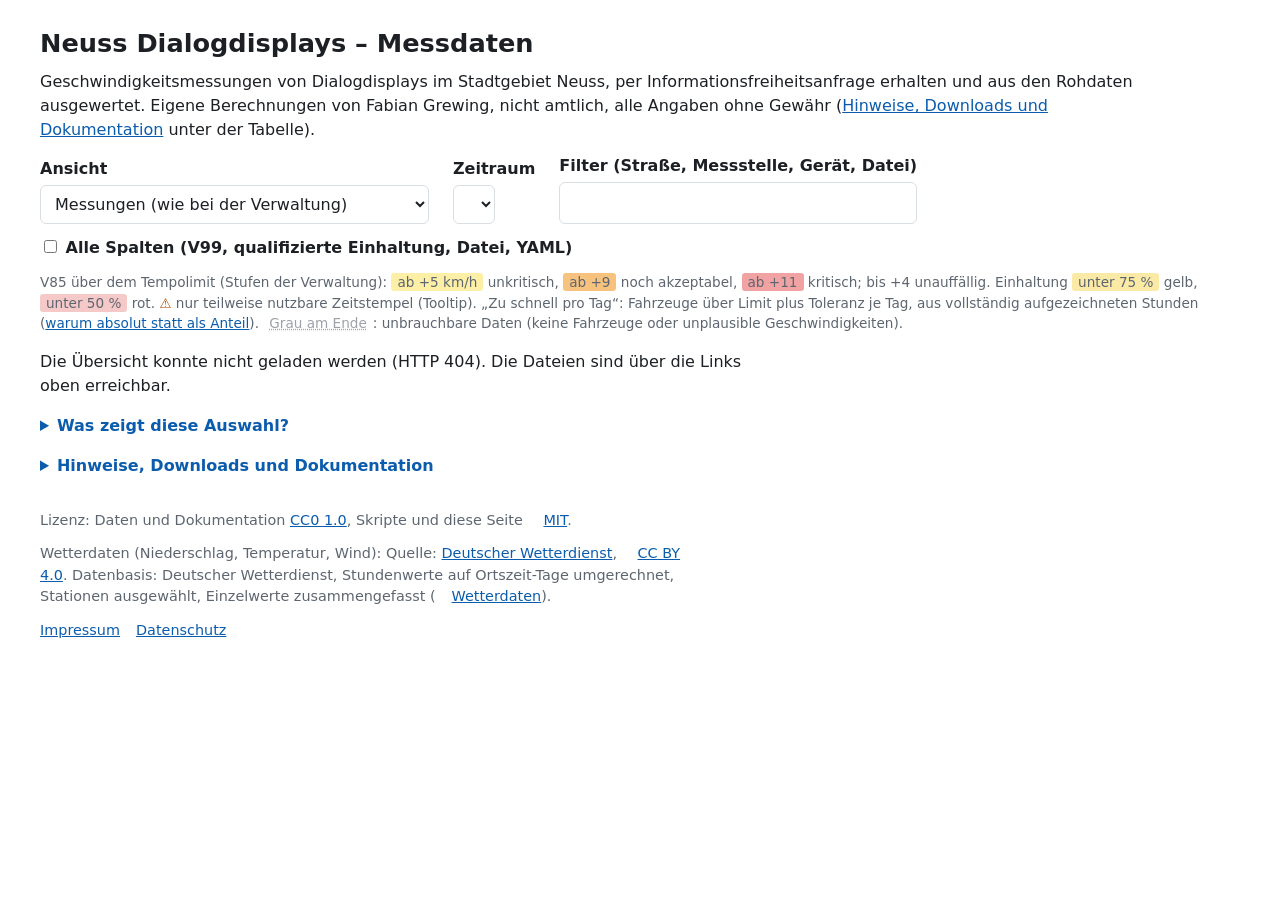
==== site/index.html @ 2514a816 "Gefaehrdung und Laerm als Raten: Zusatzrisiko, Fahrzeuge je Tag, lautere Vorbeifahrten Neuer Block r" ====
<!doctype html>
<!-- SPDX-License-Identifier: MIT -->
<html lang="de">
<head>
<meta charset="utf-8">
<meta name="viewport" content="width=device-width, initial-scale=1">
<title>Neuss Dialogdisplays – Messdaten</title>
<link rel="stylesheet" href="style.css">
<script src="labor.js"></script>
</head>
<body>
<main>
  <h1>Neuss Dialogdisplays – Messdaten</h1>
  <p class="intro">
    Geschwindigkeitsmessungen von Dialogdisplays im Stadtgebiet Neuss, per Informationsfreiheitsanfrage erhalten und aus den
    Rohdaten ausgewertet. Eigene Berechnungen von Fabian Grewing, nicht amtlich, alle Angaben ohne Gewähr
    (<a href="#hinweise">Hinweise, Downloads und Dokumentation</a> unter der Tabelle).
  </p>

  <div class="controls">
    <div>
      <label for="ansicht">Ansicht</label>
      <select id="ansicht">
        <option value="messungen">Messungen (wie bei der Verwaltung)</option>
        <option value="abschnitte">Abschnitte (Messungen an Brüchen geteilt)</option>
      </select>
    </div>
    <div>
      <label for="zeitraum">Zeitraum</label>
      <select id="zeitraum"></select>
    </div>
    <div>
      <label for="filter">Filter (Straße, Messstelle, Gerät, Datei)</label>
      <input id="filter" type="search" autocomplete="off">
    </div>
    <div class="check">
      <label><input id="alle-spalten" type="checkbox"> Alle Spalten (V99, qualifizierte Einhaltung, Datei, YAML)</label>
    </div>
  </div>

  <p class="legende muted">
    V85 über dem Tempolimit (Stufen der Verwaltung): <span class="v85-gelb">ab +5&nbsp;km/h</span> unkritisch,
    <span class="v85-orange">ab +9</span> noch akzeptabel, <span class="v85-rot">ab +11</span> kritisch; bis +4 unauffällig.
    Einhaltung <span class="mid">unter 75&nbsp;%</span> gelb, <span class="bad">unter 50&nbsp;%</span> rot.
    <span class="warn" aria-hidden="true">⚠</span> nur teilweise nutzbare Zeitstempel (Tooltip).
    „Zu schnell pro Tag“: Fahrzeuge über Limit plus Toleranz je Tag, aus vollständig aufgezeichneten Stunden (<a href="https://github.com/Khazuar/neuss-dialogdisplays/blob/main/docs/raten.md">warum absolut statt als Anteil</a>).
    <span class="grau">Grau am Ende</span>: unbrauchbare Daten (keine Fahrzeuge oder unplausible Geschwindigkeiten).
  </p>

  <p id="status" role="status">Lade Daten …</p>
  <div class="tablewrap" hidden>
    <table class="uebersicht">
      <thead><tr id="head"></tr></thead>
      <tbody id="body"></tbody>
    </table>
  </div>
  <details class="info">
    <summary>Was zeigt diese Auswahl?</summary>
    <p id="zeitraum-info" class="muted"></p>
    <p id="ansicht-info" class="muted"></p>
  </details>
  <details id="hinweise">
    <summary>Hinweise, Downloads und Dokumentation</summary>
  <ul class="links">
    <li><a href="https://github.com/Khazuar/neuss-dialogdisplays#readme">Dokumentation (README)</a></li>
    <li><a href="https://github.com/Khazuar/neuss-dialogdisplays/releases/latest">Alle Daten inkl. CSV als ZIP (Release)</a></li>
    <li><a href="https://github.com/Khazuar/neuss-dialogdisplays">Rohdaten und Skripte auf GitHub</a></li>
    <li><a href="auswertung.yaml">Alle Auswertungen als YAML</a></li>
    <li><a href="summary.csv">Übersichtstabelle als CSV</a></li>
    <li><a href="daten/stunden.csv.gz">Bereinigte Daten je Tag, Stunde und km/h (CSV, gzip, rund 12 MB)</a> – dazu
      <a href="daten/kennzahlen.csv">Kennzahlen je Messung und Abschnitt</a>, <a href="daten/tage.csv">je Tag</a> und das
      <a href="DATEN.md">Datenwörterbuch</a> (Ortszeit, Rauschboden abgezogen, nach Abschnitten)</li>
  </ul>
  <p class="muted">
    Die Auswertungen sind eigene Berechnungen von Fabian Grewing aus den Rohdaten der Stadt Neuss.
    Sie sind nicht amtlich und nicht geprüft, und Fehler in der Auswertung (Skripte, Annahmen, Zuordnung der Angaben) können nicht ausgeschlossen werden; alle Angaben ohne Gewähr. Die Geräteuhren werden nie auf Sommerzeit umgestellt und
    sind teils zurückgesetzt oder verstellt; die Auswertungen nach Tageszeit rechnen deshalb auf Ortszeit
    um und verwenden nur Fahrzeuge mit nutzbarer Zeit (kein Reset, keine Datumssprünge, kein Versatz um Stunden).
    Das ist eine formale Prüfung; ob die Uhrzeit tatsächlich stimmt, belegen nur die Detailseiten.
    Sehr langsame Messwerte, deren Rate nicht vom Verkehr abhängt (Fußgänger, Tiere, Echos, Störungen), sind aus allen
    Kennzahlen herausgerechnet, wo sich das belegen lässt; die Detailseiten nennen Anteil und Grund. Zeilen mit
    <span class="warn" aria-hidden="true">⚠</span> haben nur teilweise nutzbare Zeitstempel oder übersprungene
    Datensätze, der Tooltip nennt den Grund. Als <strong>unbrauchbar</strong> gelten Dateien ohne Fahrzeuge und Dateien, deren Geschwindigkeiten
    nicht plausibel sind (V95 mindestens 60&nbsp;km/h über dem Tempolimit; bei allen anderen Dateien höchstens 25&nbsp;km/h darüber). Sie stehen grau am Ende der Tabelle und
    sind aus den Farbstufen ausgenommen. Eine nicht nutzbare Geräteuhr allein macht die Geschwindigkeiten nicht unbrauchbar, sie betrifft nur die
    Auswertung nach Tageszeit. Das Verfahren steht im README.
  </p>

  </details>
  <section id="verhaltensgruppen" class="labor" hidden>
    <h2>Verhaltensgruppen der Stadt</h2>
    <p class="muted">
      Teile des Verkehrs mit eigenem Tempo und eigenem Verhalten (Tageszeit, Licht, Wetter, Ferien, Verkehrsmenge), über alle Standorte
      zusammengefasst. Forschungsstand: Die Gruppen fließen in keine Kennzahl ein.
    </p>
    <ul class="links" id="vg-liste"></ul>
    <p><a href="verhaltensgruppen.html">Alle Stadtgruppen mit Deutung, Belegen und Verhalten</a></p>
  </section>
  <footer class="muted">
    <p>
      Lizenz: Daten und Dokumentation <a href="https://creativecommons.org/publicdomain/zero/1.0/deed.de">CC0 1.0</a>,
      Skripte und diese Seite <a href="https://github.com/Khazuar/neuss-dialogdisplays/blob/main/LICENSE">MIT</a>.
    </p>
    <p>
      Wetterdaten (Niederschlag, Temperatur, Wind): Quelle: <a href="https://www.dwd.de/">Deutscher Wetterdienst</a>,
      <a href="https://creativecommons.org/licenses/by/4.0/deed.de">CC BY 4.0</a>. Datenbasis: Deutscher Wetterdienst, Stundenwerte auf
      Ortszeit-Tage umgerechnet, Stationen ausgewählt, Einzelwerte zusammengefasst
      (<a href="https://github.com/Khazuar/neuss-dialogdisplays/blob/main/docs/wetter.md">Wetterdaten</a>).
    </p>
    <p><a href="impressum.html">Impressum</a><a href="datenschutz.html">Datenschutz</a></p>
  </footer>
</main>

<script>
// <parseCSV>
function parseCSV(text) {
  const rows = [];
  let row = [], field = "", quoted = false;
  for (let i = 0; i < text.length; i++) {
    const c = text[i];
    if (quoted) {
      if (c === '"') {
        if (text[i + 1] === '"') { field += '"'; i++; } else { quoted = false; }
      } else { field += c; }
    } else if (c === '"') { quoted = true; }
    else if (c === ",") { row.push(field); field = ""; }
    else if (c === "\n" || c === "\r") {
      if (c === "\r" && text[i + 1] === "\n") i++;
      row.push(field); field = "";
      if (row.length > 1 || row[0] !== "") rows.push(row);
      row = [];
    } else { field += c; }
  }
  if (field !== "" || row.length) { row.push(field); rows.push(row); }
  return rows;
}
// </parseCSV>

// Standard: Messstelle, Dauer, Fahrzeuge pro Tag, V85 über dem Limit (Kriterium der Verwaltung) und die weiteren Kennzahlen;
// "extra" erst mit "Alle Spalten". Die absoluten Werte (V85, V95, Fahrzeuge insgesamt, Zeitraum) stehen als zweite Zeile in der Zelle.
const KENNZAHLEN = [
  { key: "limit", label: "Limit", num: true },
  { key: "v85d", label: "V85 über Limit", num: true, absteigend: true },
  { key: "v95d", label: "V95 über Limit", num: true, absteigend: true },
  { key: "mittel", label: "Ø km/h", num: true },
  { key: "quote", label: "Einhaltung", num: true },
  { key: "qual", label: "Qualifiziert", num: true, extra: true },
  { key: "risiko", label: "Zusatzrisiko je Stunde", num: true, extra: true, absteigend: true },
  { key: "v99", label: "V99", num: true, extra: true },
];
const COLUMNS_MESSUNGEN = [
  { key: "standort", label: "Messstelle", wrap: true },
  { key: "tage", label: "Dauer", wrap: true, absteigend: true },
  { key: "proTag", label: "Fahrzeuge pro Tag", num: true, absteigend: true },
  { key: "ueber", label: "Zu schnell pro Tag", num: true, absteigend: true },
  ...KENNZAHLEN,
  { key: "datei", label: "Datei", extra: true },
  { key: "links", label: "Auswertung", nosort: true, extra: true },
];
// Ansicht „Abschnitte“: dieselben Kennzahlen je Abschnitt einer Messung (abschnitte.json, seiten_bauen.py)
const COLUMNS_ABSCHNITTE = [
  { key: "standort", label: "Messstelle", wrap: true },
  { key: "tage", label: "Dauer", wrap: true, absteigend: true },
  { key: "proTag", label: "Fahrzeuge pro Tag", num: true, absteigend: true },
  { key: "ueber", label: "Zu schnell pro Tag", num: true, absteigend: true },
  ...KENNZAHLEN,
  { key: "datei", label: "Datei", extra: true },
];
let ansicht = "messungen";
let dataA = [];
let alleSpalten = false;
const spalten = () => (ansicht === "abschnitte" ? COLUMNS_ABSCHNITTE : COLUMNS_MESSUNGEN).filter((c) => alleSpalten || !c.extra);
const zeilen = () => (ansicht === "abschnitte" ? dataA : data);

// Zeitraeume der Auswertung: Praefix der Spalten in summary.csv
const ZEITRAEUME = [
  { id: "roh", label: "Alle Fahrzeuge (Rohdaten)", praefix: "",
    info: "Alle Fahrzeuge der Datei ohne verkehrsunabhängigen Rauschboden (sehr langsame Messwerte, wo belegt), unabhängig von der Uhrzeit. Enthält auch Fahrzeuge mit falsch datierter Geräteuhr." },
  { id: "bereinigt", label: "Alle Fahrzeuge mit nutzbarer Zeit", praefix: "bereinigt.",
    info: "Nur Fahrzeuge aus Abschnitten mit nutzbarer Zeit; schließt zurückgesetzte Uhren (Datum 2020-01-01) und unplausible Zeitstempel aus. Ob die Uhrzeit stimmt, ist damit nicht belegt." },
  { id: "nacht", label: "Nacht (22–6 Uhr)", praefix: "teilzeitraeume.nacht.",
    info: "22:00 bis 06:00 Uhr Ortszeit, alle Tage, nur Fahrzeuge mit nutzbarer Zeit." },
  { id: "vormittag", label: "Vormittag (6–12 Uhr)", praefix: "teilzeitraeume.vormittag.",
    info: "06:00 bis 12:00 Uhr Ortszeit, alle Tage, nur Fahrzeuge mit nutzbarer Zeit." },
  { id: "nachmittag", label: "Nachmittag (12–19 Uhr)", praefix: "teilzeitraeume.nachmittag.",
    info: "12:00 bis 19:00 Uhr Ortszeit, alle Tage, nur Fahrzeuge mit nutzbarer Zeit." },
  { id: "abend", label: "Abend (19–22 Uhr)", praefix: "teilzeitraeume.abend.",
    info: "19:00 bis 22:00 Uhr Ortszeit, alle Tage, nur Fahrzeuge mit nutzbarer Zeit." },
  { id: "schulweg", label: "Schulweg (Mo–Fr, 7–8 Uhr)", praefix: "teilzeitraeume.schulweg.",
    info: "07:00 bis 08:00 Uhr Ortszeit, Montag bis Freitag, nur Fahrzeuge mit nutzbarer Zeit. Schulferien sind nicht herausgerechnet." },
];
let data = [];
let zeitraum = ZEITRAEUME[0];
let sort = { key: "v85d", dir: -1 };  // zuerst die größte Überschreitung der V85

const num = (v) => (v === "" || v === undefined ? null : Number(v));
const fmt = new Intl.NumberFormat("de-DE");
const fmt1 = new Intl.NumberFormat("de-DE", { minimumFractionDigits: 1, maximumFractionDigits: 1 });
const fmt2 =new Intl.NumberFormat("de-DE", { minimumFractionDigits: 2, maximumFractionDigits: 2 });
// "07_2024_ Einsteinstraße" -> "Einsteinstraße", "Stationär_Villestraße/FR GV" -> "Stationär Villestraße / FR GV"
const bereinige = (ordner) => ordner.split("/")
  .map((t, i) => t.replace(i === 0 ? /^\d+(?:[-_]\d{4})?_\s*/ : /^\d{4}_/, "").replace(/_/g, " ").trim())
  .join(" / ");
const datum = (iso) => (iso ? iso.slice(8, 10) + "." + iso.slice(5, 7) + "." + iso.slice(0, 4) : "");
// Kalendertage von Beginn bis Ende (einschließlich); Lücken in der Aufzeichnung zählen mit
const kalendertage = (von, bis) => (von && bis ? Math.round((Date.UTC(+bis.slice(0, 4), +bis.slice(5, 7) - 1, +bis.slice(8, 10)) -
  Date.UTC(+von.slice(0, 4), +von.slice(5, 7) - 1, +von.slice(8, 10))) / 86400000) + 1 : null);
const pfad = (...teile) => teile.join("/").split("/").map(encodeURIComponent).join("/");

function zeile(r, idx) {
  const get = (name) => r[idx[name]];
  // Zeitraum der Fahrzeuge mit nutzbarer Zeit; die Rohdaten reichen bei zurückgesetzter Geräteuhr bis ins Jahr 2000 zurück
  const bs = get("bereinigt.messzeitraum.start"), be = get("bereinigt.messzeitraum.ende");
  const start = bs && be ? bs : get("messzeitraum.start"), ende = bs && be ? be : get("messzeitraum.ende");
  const warnungen = num(get("warnungen")) || 0;
  const gruende = [];
  const uhr = get("uhr.nutzbarkeit");
  if (uhr && uhr !== "nutzbar") {
    const anteil = get("uhr.fahrzeuge_mit_nutzbarer_zeit_prozent");
    gruende.push("Zeitstempel " + (uhr === "nicht_nutzbar" ? "nicht nutzbar" : "nur teilweise nutzbar") +
      (anteil ? " (" + fmt1.format(Number(anteil)) + " % der Fahrzeuge mit nutzbarer Zeit)" : "") +
      (get("uhr.hinweise") ? ": " + get("uhr.hinweise") : ""));
  }
  if (get("tempolimit_quelle") === "mitteilung_verwaltung") {
    gruende.push("Tempolimit " + get("tempolimit_kmh") + " km/h laut Mitteilung der Verwaltung; die Anzeige-Schwelle in der DSD steht auf " +
      get("tempolimit_dsd_kmh") + " km/h");
  }
  // übersprungene Datensätze allein sind kein Warngrund (meist wenige Dutzend), nur Zusatzinfo
  if (gruende.length && warnungen > 0) gruende.push(warnungen + " Records mit ungültigem Zeitstempel übersprungen");
  const basis = get("datei").replace(/\.dsd$/i, "");
  // Kennzahlen je Zeitraum, damit die Auswahl ohne neues Laden umschalten kann
  const metriken = {};
  for (const z of ZEITRAEUME) {
    const k = (name) => get(z.praefix + name);
    const k2 = (name) => get((z.id === "roh" ? "bereinigt." : z.praefix) + name);
    metriken[z.id] = {
      n: num(k("anzahl_fahrzeuge")),
      mittel: num(k("geschwindigkeit_kmh.mittel")),
      v85: num(k("geschwindigkeit_kmh.v85")), v95: num(k("geschwindigkeit_kmh.v95")), v99: num(k("geschwindigkeit_kmh.v99")),
      quote: num(k("einhaltung.einhaltungsquote_prozent")),
      qual: num(k("einhaltung.qualifizierte_einhaltungsquote_prozent")),
      // Raten (docs/raten.md) gibt es nur mit vollstaendig aufgezeichneten Stunden: auch die Rohdaten zeigen die der nutzbaren Zeit
      proTag: num(k2("raten.fahrzeuge_je_tag")), ueber: num(k2("raten.ueber_limit_plus_toleranz_je_tag")),
      risiko: num(k2("raten.zusatzrisiko_je_stunde")),
    };
  }
  return {
    standort: bereinige(get("standort")), seite: get("seite"), datei: get("standort") + "/" + get("datei"),
    limit: num(get("tempolimit_kmh")),
    start: start ? start.slice(0, 10) : "", ende: ende ? ende.slice(0, 10) : "",
    tage: kalendertage(start ? start.slice(0, 10) : "", ende ? ende.slice(0, 10) : ""),
    hinweis: gruende.join(" | "),
    yaml: pfad(get("standort"), basis + ".yaml"),
    metriken,
    ...metriken[zeitraum.id],
  };
}

function waehleZeitraum(z) {
  zeitraum = z;
  for (const r of data.concat(dataA)) Object.assign(r, r.metriken[z.id]);
  document.getElementById("zeitraum-info").textContent = z.info;
}

// Unbrauchbare Daten: stehen grau am Ende der Tabelle. Maßstab sind die Rohdaten der Datei, unabhängig vom gewählten Zeitraum.
// Die V95 liegt höchstens 25 km/h über dem Limit (Stand der 109 Dateien, Oktober 2026), nur die Thywissenstraße weicht mit +152 ab (V95 182 km/h,
// V99 241 km/h bei Limit 30); der Schwellenwert liegt in dieser Lücke. Eine nicht nutzbare Geräteuhr allein macht die Geschwindigkeiten nicht
// unbrauchbar (11 Dateien mit V85 zwischen 27 und 56 km/h), sie betrifft nur die Zeitauswertung.
const UNBRAUCHBAR_V95_UEBER_LIMIT = 60;
function unbrauchbar(r) {
  const m = r.metriken && r.metriken.roh;
  if (!m || !m.n) return "keine Fahrzeugdaten";
  if (r.limit && m.v95 !== null && m.v95 - r.limit >= UNBRAUCHBAR_V95_UEBER_LIMIT) {
    return "Geschwindigkeiten nicht plausibel (V95 " + fmt.format(m.v95) + " km/h bei Tempolimit " + r.limit + " km/h)";
  }
  return "";
}

// Fahrzeuge pro Kalendertag und Abstand von V85 und V95 zum Tempolimit (hängen vom gewählten Zeitraum ab)
function ableiten(r) {
  r.kaputt = unbrauchbar(r);
  if (r.proTag === null || r.proTag === undefined) r.proTag = r.n !== null && r.tage ? r.n / r.tage : null;  // Rate aus den vollständig aufgezeichneten Stunden, sonst Kalendertage
  r.v85d = r.v85 !== null && r.limit ? r.v85 - r.limit : null;
  r.v95d = r.v95 !== null && r.limit ? r.v95 - r.limit : null;
}
const vorzeichen = (d) => (d > 0 ? "+" + fmt.format(d) : d < 0 ? "−" + fmt.format(-d) : "±0");

function unterzeile(td, text) {
  const s = document.createElement("small");
  s.textContent = text;
  td.append(s);
}

function cell(tr, col, row) {
  const td = document.createElement("td");
  if (col.num) td.className = "num";
  if (col.wrap) td.className = "wrap";
  if ((col.key === "quote" || col.key === "qual") && row[col.key] !== null && !row.kaputt) {
    if (row[col.key] < 50) td.className += " bad";
    else if (row[col.key] < 75) td.className += " mid";
  }
  if (col.key === "v85d") {
    td.className += " stark";
    const d = row.v85d;  // Stufen der Verwaltung: ab +5 km/h gelb, ab +9 orange, ab +11 rot
    if (d !== null && !row.kaputt) {
      if (d >= 11) td.className += " v85-rot";
      else if (d >= 9) td.className += " v85-orange";
      else if (d >= 5) td.className += " v85-gelb";
    }
  }
  if (col.key === "standort") {
    if (row.seite) {
      const a = document.createElement("a");
      a.href = row.seite; a.textContent = row.standort;
      td.append(a);
    } else { td.append(row.standort); }
    if (row.hinweis) {
      const s = document.createElement("span");
      s.className = "warn"; s.textContent = " ⚠"; s.title = row.hinweis;
      s.setAttribute("aria-label", row.hinweis);
      td.append(s);
    }
    const zusatz = [row.verwaltung, ansicht === "abschnitte" ? "Abschnitt " + row.nr + " von " + row.anzahl : ""].filter(Boolean).join(" · ");
    if (zusatz) unterzeile(td, zusatz);
    if (row.kaputt) {
      const s = document.createElement("small");
      s.className = "kaputt"; s.textContent = "Unbrauchbare Daten: " + row.kaputt;
      td.append(s);
    }
    td.title = row.datei;
  } else if (col.key === "tage") {
    td.append(row.tage ? fmt.format(row.tage) + " Tage" : "–");
    const teile = [];
    if (row.start) teile.push(datum(row.start) + " – " + datum(row.ende));
    if (ansicht === "abschnitte" && row.nr > 1) teile.push("Bruch davor " + (row.bruch === null ? "?" : fmt.format(Math.floor(row.bruch * 1000) / 10) + " %"));
    if (teile.length) unterzeile(td, teile.join(" · "));
  } else if (col.key === "proTag") {
    td.append(row.proTag === null ? "–" : fmt.format(Math.round(row.proTag)));
    if (row.n !== null) unterzeile(td, fmt.format(row.n) + " insgesamt");
  } else if (col.key === "v85d" || col.key === "v95d") {
    const abs = col.key === "v85d" ? row.v85 : row.v95, d = row[col.key];
    td.append(d !== null ? vorzeichen(d) : abs === null ? "–" : fmt.format(abs));
    if (d !== null) unterzeile(td, (col.key === "v85d" ? "V85 " : "V95 ") + fmt.format(abs) + " km/h");
  } else if (col.key === "links") {
    const a = document.createElement("a");
    a.href = row.yaml; a.textContent = "YAML";
    td.append(a);
  } else {
    const v = row[col.key];
    td.textContent = v === null || v === "" ? "–" : col.key === "quote" || col.key === "qual" ? fmt2.format(v) + " %" : col.key === "mittel" ? fmt1.format(v) : col.key === "ueber" ? fmt.format(Math.round(v)) : col.key === "risiko" ? fmt2.format(v) : col.num ? fmt.format(v) : v;
  }
  tr.append(td);
}

function render() {
  const q = document.getElementById("filter").value.trim().toLowerCase();
  const alle = zeilen();
  for (const r of alle) ableiten(r);
  const rows = alle.filter((r) => !q || (r.standort + " " + r.datei + " " + (r.verwaltung || "") + " " + (r.ort || "")).toLowerCase().includes(q));
  rows.sort((a, b) => {
    if (!!a.kaputt !== !!b.kaputt) return a.kaputt ? 1 : -1;  // unbrauchbare Daten immer ans Ende, in jeder Sortierung
    const x = a[sort.key], y = b[sort.key];
    if (x === y) return 0;
    if (x === null || x === "") return 1;
    if (y === null || y === "") return -1;
    return (typeof x === "number" ? x - y : String(x).localeCompare(String(y), "de", { numeric: true })) * sort.dir;
  });
  const body = document.getElementById("body");
  body.replaceChildren();
  for (const r of rows) {
    const tr = document.createElement("tr");
    if (r.kaputt) tr.className = "unbrauchbar";
    for (const col of spalten()) cell(tr, col, r);
    body.append(tr);
  }
  const kaputt = rows.filter((r) => r.kaputt).length;
  document.getElementById("status").textContent = rows.length + " von " + alle.length + (ansicht === "abschnitte" ? " Abschnitten" : " Messungen") +
    (kaputt ? ", davon " + kaputt + " mit unbrauchbaren Daten (grau am Ende)" : "");
  for (const th of document.querySelectorAll("#head th")) {
    th.setAttribute("aria-sort", th.dataset.key === sort.key ? (sort.dir > 0 ? "ascending" : "descending") : "none");
  }
}

function kopf() {
  const head = document.getElementById("head");
  head.replaceChildren();
  for (const col of spalten()) {
    const th = document.createElement("th");
    const sk = col.sortKey || col.key;
    th.dataset.key = sk;
    if (col.num) th.className = "num";
    if (col.nosort) { th.textContent = col.label; }
    else {
      const b = document.createElement("button");
      b.type = "button"; b.textContent = col.label;
      b.addEventListener("click", () => {
        sort = { key: sk, dir: sort.key === sk ? -sort.dir : col.absteigend ? -1 : 1 };
        render();
      });
      th.append(b);
    }
    head.append(th);
  }
}

async function start() {
  const status = document.getElementById("status");
  try {
    const [res, ueb, abs] = await Promise.all([fetch("summary.csv"), fetch("uebersicht.json").catch(() => null), fetch("abschnitte.json").catch(() => null)]);
    if (!res.ok) throw new Error("HTTP " + res.status);
    const [header, ...rows] = parseCSV(await res.text());
    const idx = Object.fromEntries(header.map((h, i) => [h, i]));
    // Standortseiten (seiten_bauen.py): Link auf Standort und Messung, Bezeichnungen der Verwaltung. Eine Zeile je Datei, bei mehreren
    // Mitteilungen zu einer Datei eine Zeile je Mitteilung.
    let seiten = {};
    if (ueb && ueb.ok) { try { seiten = await ueb.json(); } catch (e) { seiten = {}; } }
    data = [];
    for (const r of rows) {
      const z = zeile(r, idx), s = seiten[z.datei];
      if (s) { z.seite = s.seite; z.ort = s.standort; }
      const verw = s && s.verwaltung && s.verwaltung.length ? s.verwaltung : [""];
      for (const v of verw) data.push(Object.assign({}, z, { verwaltung: v }));
    }
    // Ansicht „Abschnitte“: eine Zeile je Abschnitt (Brüche in der Messreihe, docs/abschnitte.md); ohne die Datei gibt es nur die Messungen
    let abschnitte = [];
    if (abs && abs.ok) { try { abschnitte = await abs.json(); } catch (e) { abschnitte = []; } }
    dataA = abschnitte.map((a) => ({
      standort: bereinige(a.standort), ort: a.ort, seite: a.seite, datei: a.standort + "/" + a.datei, verwaltung: a.verwaltung.join(" / "),
      nr: a.nr, anzahl: a.anzahl, limit: a.limit, start: a.von, ende: a.bis, tage: a.tage, bruch: a.bruch, hinweis: a.hinweis,
      metriken: a.metriken, ...a.metriken[zeitraum.id],
    }));
    const ansichtWahl = document.getElementById("ansicht");
    const ansichtInfo = document.getElementById("ansicht-info");
    if (!dataA.length) ansichtWahl.closest("div").hidden = true;
    ansichtWahl.addEventListener("change", () => {
      ansicht = ansichtWahl.value;
      ansichtInfo.textContent = ansicht === "abschnitte"
        ? "Abschnitte: Eine Messreihe ist an erkannten Brüchen geteilt (Gerät umgehängt, Baustelle, andere Verkehrslage), jeder Abschnitt einzeln ausgewertet. " +
          "Messungen ohne erkannten Bruch stehen als ein Abschnitt da. „Bruch davor“ ist die Wahrscheinlichkeit des Bruchs vor dem Abschnitt. " +
          "Mit der Verwaltung vergleichbar bleibt die Ansicht „Messungen“."
        : "";
      kopf();
      render();
    });
    kopf();
    const auswahl = document.getElementById("zeitraum");
    for (const z of ZEITRAEUME) {
      const o = document.createElement("option");
      o.value = z.id; o.textContent = z.label;
      auswahl.append(o);
    }
    auswahl.addEventListener("change", () => {
      waehleZeitraum(ZEITRAEUME.find((z) => z.id === auswahl.value));
      render();
    });
    waehleZeitraum(zeitraum);
    document.querySelector(".tablewrap").hidden = false;
    document.getElementById("filter").addEventListener("input", render);
    document.getElementById("alle-spalten").addEventListener("change", (e) => {
      alleSpalten = e.target.checked;
      kopf();
      render();
    });
    render();
  } catch (e) {
    status.textContent = "Die Übersicht konnte nicht geladen werden (" + e.message + "). Die Dateien sind über die Links oben erreichbar.";
  }
}
start();

// Stadtgruppen (seiten_bauen.py: verhaltensgruppen-kurz.json); ohne die Datei bleibt der Abschnitt verborgen
async function verhaltensgruppen() {
  try {
    const res = await fetch("verhaltensgruppen-kurz.json");
    if (!res.ok) return;
    const liste = document.getElementById("vg-liste");
    for (const s of await res.json()) {
      if (!s.gefunden) continue;
      const li = document.createElement("li"), a = document.createElement("a");
      a.href = "verhaltensgruppen.html#" + encodeURIComponent(s.id);
      a.textContent = s.anzeige;
      li.append(a, " – an " + s.standorte + " Standorten");
      liste.append(li);
    }
    document.getElementById("verhaltensgruppen").hidden = false;
  } catch (e) { /* ohne Verhaltensgruppen bleibt der Abschnitt verborgen */ }
}
verhaltensgruppen();
</script>
</body>
</html>
---- site/style.css ----
/* SPDX-License-Identifier: MIT */
:root {
  --bg: #ffffff; --fg: #1c2024; --muted: #5d6670; --line: #d9dee3;
  --head: #f1f4f6; --link: #0b5cad; --warn: #b45309; --focus: #0b5cad;
  --bad-bg: #f6c9c9; --mid-bg: #fbe9a6;
}
@media (prefers-color-scheme: dark) {
  :root:not([data-theme="light"]) {
    --bg: #14181c; --fg: #e6e9ec; --muted: #9aa4ae; --line: #2b333b;
    --head: #1c2227; --link: #6cb2f2; --warn: #f0a24b; --focus: #6cb2f2;
    --bad-bg: #6b2a2d; --mid-bg: #5e4c14;
  }
}
* { box-sizing: border-box; }
body {
  margin: 0; padding: 24px 16px 48px; background: var(--bg); color: var(--fg);
  font: 16px/1.5 system-ui, -apple-system, "Segoe UI", Roboto, sans-serif;
}
main { max-width: 1200px; margin: 0 auto; }
h1 { font-size: 1.6rem; margin: 0 0 8px; }
p { margin: 0 0 12px; max-width: 70ch; }
a { color: var(--link); }
a:focus-visible, input:focus-visible, th button:focus-visible { outline: 2px solid var(--focus); outline-offset: 2px; }
.links { display: flex; flex-wrap: wrap; gap: 8px 20px; margin: 16px 0 24px; padding: 0; list-style: none; }
.muted { color: var(--muted); font-size: 0.9rem; }
label { display: block; font-weight: 600; margin-bottom: 4px; }
input[type="search"] {
  width: 100%; max-width: 360px; padding: 8px 10px; font: inherit;
  color: var(--fg); background: var(--bg); border: 1px solid var(--line); border-radius: 6px;
}
.tablewrap { overflow-x: auto; margin-top: 16px; border: 1px solid var(--line); border-radius: 6px; }
table { border-collapse: collapse; width: 100%; font-size: 0.9rem; }
th, td { padding: 6px 10px; text-align: left; border-bottom: 1px solid var(--line); white-space: nowrap; }
td.num, th.num { text-align: right; font-variant-numeric: tabular-nums; }
thead th { background: var(--head); position: sticky; top: 0; }
th button { all: unset; cursor: pointer; font-weight: 600; }
th button::after { content: " ↕"; color: var(--muted); }
th[aria-sort="ascending"] button::after { content: " ↑"; color: var(--fg); }
th[aria-sort="descending"] button::after { content: " ↓"; color: var(--fg); }
tbody tr:last-child td { border-bottom: 0; }
td.bad { background: var(--bad-bg); }
td.mid { background: var(--mid-bg); }
.warn { color: var(--warn); cursor: help; }
#status { margin-top: 16px; }

/* Fusszeile und Textseiten (Impressum, Datenschutz) */
footer { margin-top: 32px; }
footer a + a { margin-left: 16px; }
.text h2 { font-size: 1.15rem; margin: 24px 0 8px; }
.text ul { margin: 0 0 12px; padding-left: 1.2em; max-width: 70ch; }

/* Auswahl und Filter ueber der Tabelle */
.controls { display: flex; flex-wrap: wrap; gap: 12px 24px; align-items: end; }
select {
  padding: 8px 10px; font: inherit; color: var(--fg); background: var(--bg);
  border: 1px solid var(--line); border-radius: 6px;
}
select:focus-visible { outline: 2px solid var(--focus); outline-offset: 2px; }

/* Detailseiten der Standorte (seiten_bauen.py) */
:root { --ok-bg: #cfe8d5; --ok-fg: #14532d; --mid-fg: #5b4400; --bad-fg: #7f1d1d; }
@media (prefers-color-scheme: dark) {
  :root:not([data-theme="light"]) { --ok-bg: #1f4a2c; --ok-fg: #c8f0d2; --mid-fg: #f6e3a0; --bad-fg: #f8c9c9; }
}
.detail { max-width: 1000px; }
.detail h2 { font-size: 1.3rem; margin: 32px 0 8px; }
.detail h3 { font-size: 1.1rem; margin: 0 0 8px; }
.detail h4 { font-size: 1rem; margin: 20px 0 6px; }
.detail h5 { font-size: 0.95rem; margin: 12px 0 0; }
.detail td, .detail th { white-space: normal; }
.detail td.num, .detail th.num { white-space: nowrap; }
.detail th[scope="row"] { font-weight: 600; }
.detail caption { text-align: left; padding: 6px 10px; }
.badge { display: inline-block; padding: 1px 9px; border-radius: 999px; font-size: 0.85rem; font-weight: 600; }
.badge.ok { background: var(--ok-bg); color: var(--ok-fg); }
.badge.mid { background: var(--mid-bg); color: var(--mid-fg); }
.badge.bad { background: var(--bad-bg); color: var(--bad-fg); }
.card { border: 1px solid var(--line); border-radius: 8px; padding: 4px 16px 8px; margin: 12px 0; }
.card h4 { margin-top: 12px; }
blockquote.verw { margin: 8px 0; padding: 2px 16px; border-left: 4px solid var(--line); background: var(--head); }
blockquote.verw p { margin: 8px 0; }
dl.facts { display: grid; grid-template-columns: max-content 1fr; gap: 2px 20px; margin: 8px 0 12px; }
dl.facts dt { color: var(--muted); }
dl.facts dd { margin: 0; }
.messung { border-top: 1px solid var(--line); margin-top: 28px; padding-top: 12px; }
details summary { cursor: pointer; color: var(--link); }
@media (max-width: 600px) { dl.facts { grid-template-columns: 1fr; } dl.facts dt { margin-top: 6px; } }
.notice { border-left: 4px solid var(--warn); background: var(--head); padding: 8px 14px; margin: 12px 0 20px; max-width: 80ch; }

/* Histogramme (seiten_bauen.py, Inline-SVG) */
:root { --h-ok: #3b82c4; --h-ueber: #d9622b; --h-nachts: #7a3fc4; --h-gitter: #d9dee3; }
@media (prefers-color-scheme: dark) {
  :root:not([data-theme="light"]) { --h-ok: #6cb2f2; --h-ueber: #f0925b; --h-nachts: #c39bf2; --h-gitter: #2b333b; }
}
figure.histfig { margin: 8px 0 12px; max-width: 760px; }
figure.histfig figcaption { margin-top: 4px; }
svg.hist { width: 100%; height: auto; display: block; }
svg.hist .hist-text { fill: var(--muted); font-size: 12px; font-family: inherit; }
svg.hist .hist-gitter { stroke: var(--h-gitter); stroke-width: 1; }
svg.hist .hist-ok { fill: var(--h-ok); }
svg.hist .hist-ueber { fill: var(--h-ueber); }
svg.hist .hist-limit, svg.hist .hist-v85 { stroke: var(--fg); stroke-width: 1.2; }
svg.hist .hist-limit { stroke-dasharray: 5 3; }
svg.hist .hist-v85 { stroke-dasharray: 1 3; }
svg.hist .hist-limit-text, svg.hist .hist-v85-text { fill: var(--fg); }
svg.hist .hist-linie { fill: none; stroke-width: 2; stroke-linejoin: round; }
svg.hist .hist-grau { fill: var(--muted); fill-opacity: 0.32; }
svg.hist .hist-modell { fill: none; stroke: var(--fg); stroke-width: 1.8; stroke-linejoin: round; }
svg.hist .hist-modell-links { fill: none; stroke: var(--fg); stroke-width: 1.5; stroke-dasharray: 5 4; stroke-linejoin: round; opacity: 0.75; }
svg.hist .rausch-alle { fill: var(--h-gitter); }
svg.hist .rausch-rot { fill: var(--h-ueber); }

/* Lageskizze der Messstelle (seiten_bauen.py: karte_svg) */
svg.karte { max-width: 480px; }
svg.karte .karte-rahmen { fill: none; stroke: var(--line); }
svg.karte .karte-haus { fill: var(--muted); fill-opacity: 0.45; }
svg.karte .karte-eigene { fill: var(--fg); fill-opacity: 0.85; }
svg.karte .karte-kreis { fill: var(--h-ueber); fill-opacity: 0.12; stroke: var(--h-ueber); stroke-width: 1.5; stroke-dasharray: 6 4; }
svg.karte .karte-mitte { fill: none; stroke: var(--h-ueber); stroke-width: 2; }

/* Reiter der Standortseiten (seite.js) */
.reiter { display: flex; flex-wrap: wrap; gap: 4px; border-bottom: 2px solid var(--line); margin: 18px 0 0; }
.reiter button { font: inherit; border: 1px solid var(--line); border-bottom: none; background: var(--head); color: var(--fg); padding: 6px 12px; border-radius: 6px 6px 0 0; cursor: pointer; }
.reiter button[aria-selected="true"] { background: var(--bg); border-color: var(--link); color: var(--link); font-weight: 600; }
.reiter button:focus-visible { outline: 2px solid var(--focus); outline-offset: 2px; }
.reiter-inhalt { padding-top: 6px; }
.reiter-inhalt > h2 { margin-top: 18px; }
.messwahl select { max-width: 100%; }
details.abschnitt { margin: 8px 0; }
.abschnitt-titel { margin-bottom: 0; }

/* Verhaltensgruppen: Linien und Marken (seiten_bauen.py: vg_profil_svg) */
:root { --vg-1: #3b82c4; --vg-2: #d9622b; --vg-3: #2f9e5b; --vg-4: #7a3fc4; --vg-5: #8a8f96; }
@media (prefers-color-scheme: dark) {
  :root:not([data-theme="light"]) { --vg-1: #6cb2f2; --vg-2: #f0925b; --vg-3: #5fd08f; --vg-4: #c39bf2; --vg-5: #b5bcc4; }
}
svg.hist .vg-1 { stroke: var(--vg-1); } svg.hist .vg-2 { stroke: var(--vg-2); } svg.hist .vg-3 { stroke: var(--vg-3); }
svg.hist .vg-4 { stroke: var(--vg-4); } svg.hist .vg-5 { stroke: var(--vg-5); }
.vg-marke { display: inline-block; width: 14px; height: 4px; margin-right: 6px; vertical-align: middle; border-radius: 2px; }
.vg-marke.vg-1 { background: var(--vg-1); } .vg-marke.vg-2 { background: var(--vg-2); } .vg-marke.vg-3 { background: var(--vg-3); }
.vg-marke.vg-4 { background: var(--vg-4); } .vg-marke.vg-5 { background: var(--vg-5); }
.vg-gesichert th, .vg-gesichert td { font-weight: 600; }
.vg-stadtgruppe { margin-top: 2rem; }
/* Labor-Modus (site/labor.js): Forschungsstand nur mit ?labor sichtbar */
html:not(.labor) .labor { display: none !important; }
html.labor .kein-labor { display: none; }
/* V85 nach den Stufen der Verwaltung (seiten_bauen.py: klasse_v85) */
:root { --v85-gelb: #fdf0a6; --v85-orange: #f7c27d; --v85-rot: #f1a3a3; }
@media (prefers-color-scheme: dark) {
  :root:not([data-theme="light"]) { --v85-gelb: #5a4a12; --v85-orange: #6f4515; --v85-rot: #7d2c30; }
}
td.v85-gelb { background: var(--v85-gelb); }
td.v85-orange { background: var(--v85-orange); }
td.v85-rot { background: var(--v85-rot); font-weight: 600; }

/* Übersichtsseite: das Wichtige ohne seitliches Scrollen (site/index.html) */
.intro { max-width: 110ch; }
.controls .check { align-self: end; }
.legende { font-size: 0.85rem; max-width: none; margin: 8px 0; }
.legende span { padding: 1px 6px; border-radius: 3px; }
.legende .v85-gelb { background: var(--v85-gelb); }
.legende .v85-orange { background: var(--v85-orange); }
.legende .v85-rot { background: var(--v85-rot); }
.legende .mid { background: var(--mid-bg); }
.legende .bad { background: var(--bad-bg); }
.legende .warn { padding: 0; }
table.uebersicht td.wrap { white-space: normal; }
table.uebersicht th.num { white-space: nowrap; }
table.uebersicht td.wrap { min-width: 12em; max-width: 26em; }
table.uebersicht td small { display: block; color: var(--muted); font-size: 0.8rem; }
table.uebersicht .stark { font-weight: 700; font-size: 1rem; }
table.uebersicht .stark small { font-weight: 400; }
details.info, details#hinweise { margin: 16px 0; max-width: 90ch; }
details summary { cursor: pointer; font-weight: 600; }
@media (max-width: 800px) { table.uebersicht { font-size: 0.8rem; } table.uebersicht th, table.uebersicht td { padding: 5px 6px; } }
table.uebersicht tr.unbrauchbar td { background: none !important; color: var(--muted); font-weight: 400; opacity: 0.6; }
table.uebersicht tr.unbrauchbar td.stark { font-size: inherit; }
table.uebersicht td small.kaputt { color: var(--fg); font-weight: 600; opacity: 1; }
.legende .grau { opacity: 0.6; text-decoration: underline dotted; }
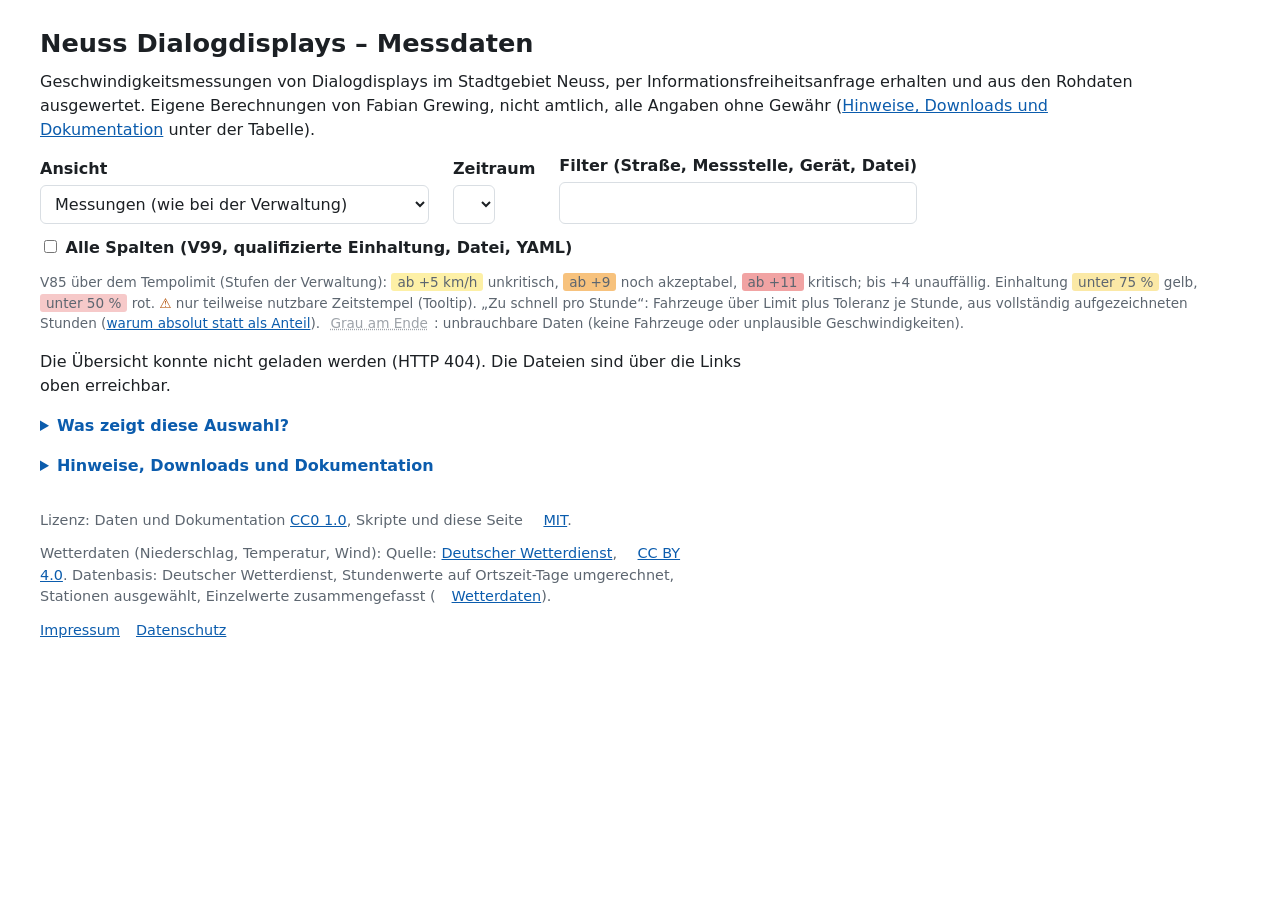
==== commit 0cf79bf2: "Raten je Stunde statt je Tag, Aufprallspalte entfernt Alle Raten gelten je Stunde der Auswahl (fahrz" ====
--- a/site/index.html
+++ b/site/index.html
@@ -43,7 +43,7 @@
     <span class="v85-orange">ab +9</span> noch akzeptabel, <span class="v85-rot">ab +11</span> kritisch; bis +4 unauffällig.
     Einhaltung <span class="mid">unter 75&nbsp;%</span> gelb, <span class="bad">unter 50&nbsp;%</span> rot.
     <span class="warn" aria-hidden="true">⚠</span> nur teilweise nutzbare Zeitstempel (Tooltip).
-    „Zu schnell pro Tag“: Fahrzeuge über Limit plus Toleranz je Tag, aus vollständig aufgezeichneten Stunden (<a href="https://github.com/Khazuar/neuss-dialogdisplays/blob/main/docs/raten.md">warum absolut statt als Anteil</a>).
+    „Zu schnell pro Stunde“: Fahrzeuge über Limit plus Toleranz je Stunde, aus vollständig aufgezeichneten Stunden (<a href="https://github.com/Khazuar/neuss-dialogdisplays/blob/main/docs/raten.md">warum absolut statt als Anteil</a>).
     <span class="grau">Grau am Ende</span>: unbrauchbare Daten (keine Fahrzeuge oder unplausible Geschwindigkeiten).
   </p>
 
@@ -151,8 +151,8 @@
 const COLUMNS_MESSUNGEN = [
   { key: "standort", label: "Messstelle", wrap: true },
   { key: "tage", label: "Dauer", wrap: true, absteigend: true },
-  { key: "proTag", label: "Fahrzeuge pro Tag", num: true, absteigend: true },
-  { key: "ueber", label: "Zu schnell pro Tag", num: true, absteigend: true },
+  { key: "proStunde", label: "Fahrzeuge pro Stunde", num: true, absteigend: true },
+  { key: "ueber", label: "Zu schnell pro Stunde", num: true, absteigend: true },
   ...KENNZAHLEN,
   { key: "datei", label: "Datei", extra: true },
   { key: "links", label: "Auswertung", nosort: true, extra: true },
@@ -161,8 +161,8 @@
 const COLUMNS_ABSCHNITTE = [
   { key: "standort", label: "Messstelle", wrap: true },
   { key: "tage", label: "Dauer", wrap: true, absteigend: true },
-  { key: "proTag", label: "Fahrzeuge pro Tag", num: true, absteigend: true },
-  { key: "ueber", label: "Zu schnell pro Tag", num: true, absteigend: true },
+  { key: "proStunde", label: "Fahrzeuge pro Stunde", num: true, absteigend: true },
+  { key: "ueber", label: "Zu schnell pro Stunde", num: true, absteigend: true },
   ...KENNZAHLEN,
   { key: "datei", label: "Datei", extra: true },
 ];
@@ -240,7 +240,7 @@
       quote: num(k("einhaltung.einhaltungsquote_prozent")),
       qual: num(k("einhaltung.qualifizierte_einhaltungsquote_prozent")),
       // Raten (docs/raten.md) gibt es nur mit vollstaendig aufgezeichneten Stunden: auch die Rohdaten zeigen die der nutzbaren Zeit
-      proTag: num(k2("raten.fahrzeuge_je_tag")), ueber: num(k2("raten.ueber_limit_plus_toleranz_je_tag")),
+      proStunde: num(k2("raten.fahrzeuge_je_stunde")), ueber: num(k2("raten.ueber_limit_plus_toleranz_je_stunde")),
       risiko: num(k2("raten.zusatzrisiko_je_stunde")),
     };
   }
@@ -279,7 +279,8 @@
 // Fahrzeuge pro Kalendertag und Abstand von V85 und V95 zum Tempolimit (hängen vom gewählten Zeitraum ab)
 function ableiten(r) {
   r.kaputt = unbrauchbar(r);
-  if (r.proTag === null || r.proTag === undefined) r.proTag = r.n !== null && r.tage ? r.n / r.tage : null;  // Rate aus den vollständig aufgezeichneten Stunden, sonst Kalendertage
+  // Rate aus den vollständig aufgezeichneten Stunden, sonst Fahrzeuge je Kalendertag geteilt durch 24
+  if (r.proStunde === null || r.proStunde === undefined) r.proStunde = r.n !== null && r.tage ? r.n / r.tage / 24 : null;
   r.v85d = r.v85 !== null && r.limit ? r.v85 - r.limit : null;
   r.v95d = r.v95 !== null && r.limit ? r.v95 - r.limit : null;
 }
@@ -334,8 +335,8 @@
     if (row.start) teile.push(datum(row.start) + " – " + datum(row.ende));
     if (ansicht === "abschnitte" && row.nr > 1) teile.push("Bruch davor " + (row.bruch === null ? "?" : fmt.format(Math.floor(row.bruch * 1000) / 10) + " %"));
     if (teile.length) unterzeile(td, teile.join(" · "));
-  } else if (col.key === "proTag") {
-    td.append(row.proTag === null ? "–" : fmt.format(Math.round(row.proTag)));
+  } else if (col.key === "proStunde") {
+    td.append(row.proStunde === null ? "–" : fmt1.format(row.proStunde));
     if (row.n !== null) unterzeile(td, fmt.format(row.n) + " insgesamt");
   } else if (col.key === "v85d" || col.key === "v95d") {
     const abs = col.key === "v85d" ? row.v85 : row.v95, d = row[col.key];
@@ -347,7 +348,7 @@
     td.append(a);
   } else {
     const v = row[col.key];
-    td.textContent = v === null || v === "" ? "–" : col.key === "quote" || col.key === "qual" ? fmt2.format(v) + " %" : col.key === "mittel" ? fmt1.format(v) : col.key === "ueber" ? fmt.format(Math.round(v)) : col.key === "risiko" ? fmt2.format(v) : col.num ? fmt.format(v) : v;
+    td.textContent = v === null || v === "" ? "–" : col.key === "quote" || col.key === "qual" ? fmt2.format(v) + " %" : col.key === "mittel" ? fmt1.format(v) : col.key === "ueber" ? fmt1.format(v) : col.key === "risiko" ? fmt2.format(v) : col.num ? fmt.format(v) : v;
   }
   tr.append(td);
 }
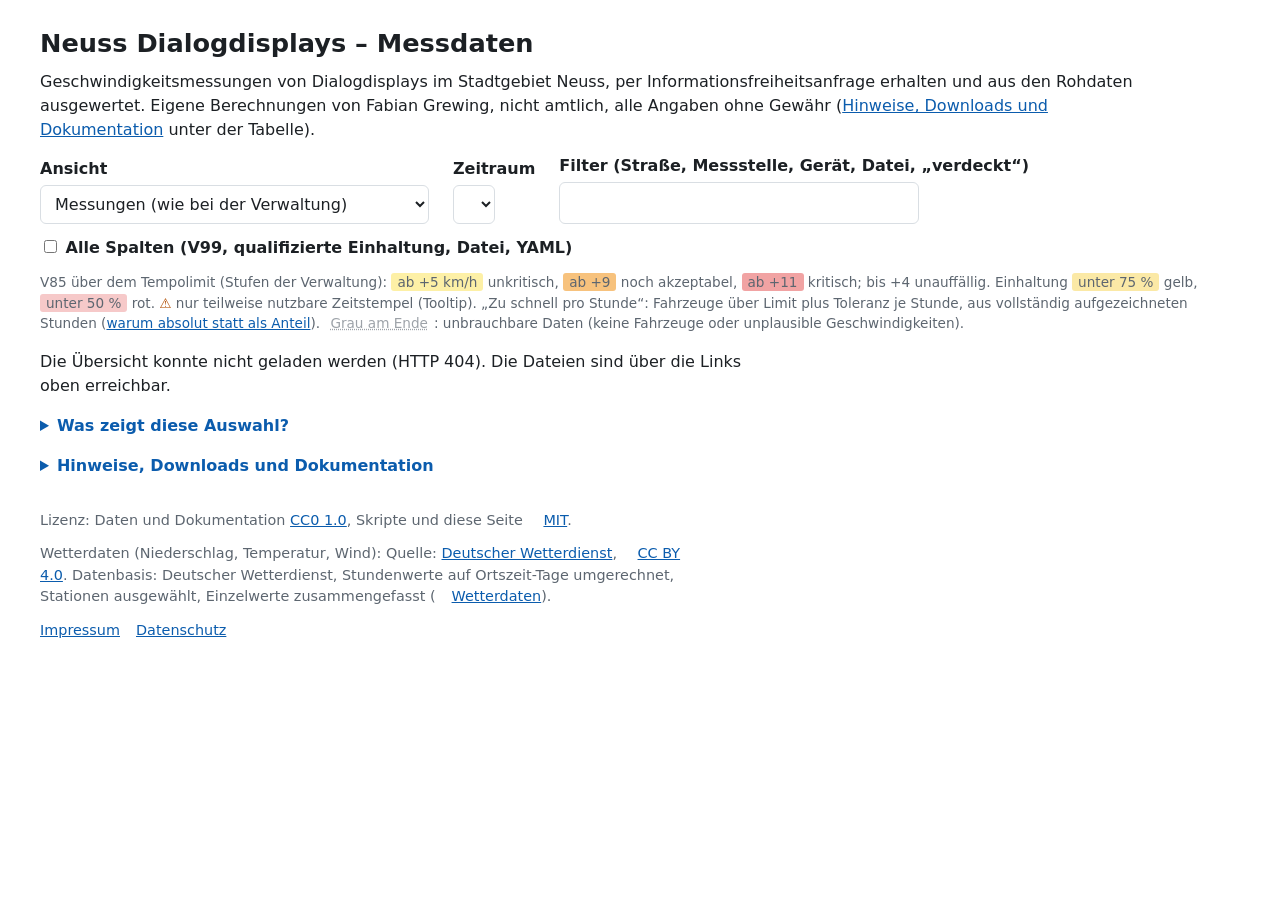
==== commit 85662eda: "Villestrasse: offene gegen verdeckte Messung tools/verdeckt_vergleich.py vergleicht je Fahrtrichtung" ====
--- a/site/index.html
+++ b/site/index.html
@@ -30,7 +30,7 @@
       <select id="zeitraum"></select>
     </div>
     <div>
-      <label for="filter">Filter (Straße, Messstelle, Gerät, Datei)</label>
+      <label for="filter">Filter (Straße, Messstelle, Gerät, Datei, „verdeckt“)</label>
       <input id="filter" type="search" autocomplete="off">
     </div>
     <div class="check">
@@ -321,7 +321,8 @@
       s.setAttribute("aria-label", row.hinweis);
       td.append(s);
     }
-    const zusatz = [row.verwaltung, ansicht === "abschnitte" ? "Abschnitt " + row.nr + " von " + row.anzahl : ""].filter(Boolean).join(" · ");
+    const zusatz = [row.verwaltung, ansicht === "abschnitte" ? "Abschnitt " + row.nr + " von " + row.anzahl : "",
+      row.verdeckt ? "verdeckte Messung (Display ohne Anzeige)" : ""].filter(Boolean).join(" · ");
     if (zusatz) unterzeile(td, zusatz);
     if (row.kaputt) {
       const s = document.createElement("small");
@@ -357,7 +358,7 @@
   const q = document.getElementById("filter").value.trim().toLowerCase();
   const alle = zeilen();
   for (const r of alle) ableiten(r);
-  const rows = alle.filter((r) => !q || (r.standort + " " + r.datei + " " + (r.verwaltung || "") + " " + (r.ort || "")).toLowerCase().includes(q));
+  const rows = alle.filter((r) => !q || (r.standort + " " + r.datei + " " + (r.verwaltung || "") + " " + (r.ort || "") + (r.verdeckt ? " verdeckt" : " offen")).toLowerCase().includes(q));
   rows.sort((a, b) => {
     if (!!a.kaputt !== !!b.kaputt) return a.kaputt ? 1 : -1;  // unbrauchbare Daten immer ans Ende, in jeder Sortierung
     const x = a[sort.key], y = b[sort.key];
@@ -418,7 +419,7 @@
     data = [];
     for (const r of rows) {
       const z = zeile(r, idx), s = seiten[z.datei];
-      if (s) { z.seite = s.seite; z.ort = s.standort; }
+      if (s) { z.seite = s.seite; z.ort = s.standort; z.verdeckt = !!s.verdeckt; }
       const verw = s && s.verwaltung && s.verwaltung.length ? s.verwaltung : [""];
       for (const v of verw) data.push(Object.assign({}, z, { verwaltung: v }));
     }
@@ -427,7 +428,7 @@
     if (abs && abs.ok) { try { abschnitte = await abs.json(); } catch (e) { abschnitte = []; } }
     dataA = abschnitte.map((a) => ({
       standort: bereinige(a.standort), ort: a.ort, seite: a.seite, datei: a.standort + "/" + a.datei, verwaltung: a.verwaltung.join(" / "),
-      nr: a.nr, anzahl: a.anzahl, limit: a.limit, start: a.von, ende: a.bis, tage: a.tage, bruch: a.bruch, hinweis: a.hinweis,
+      nr: a.nr, anzahl: a.anzahl, limit: a.limit, verdeckt: !!a.verdeckt, start: a.von, ende: a.bis, tage: a.tage, bruch: a.bruch, hinweis: a.hinweis,
       metriken: a.metriken, ...a.metriken[zeitraum.id],
     }));
     const ansichtWahl = document.getElementById("ansicht");
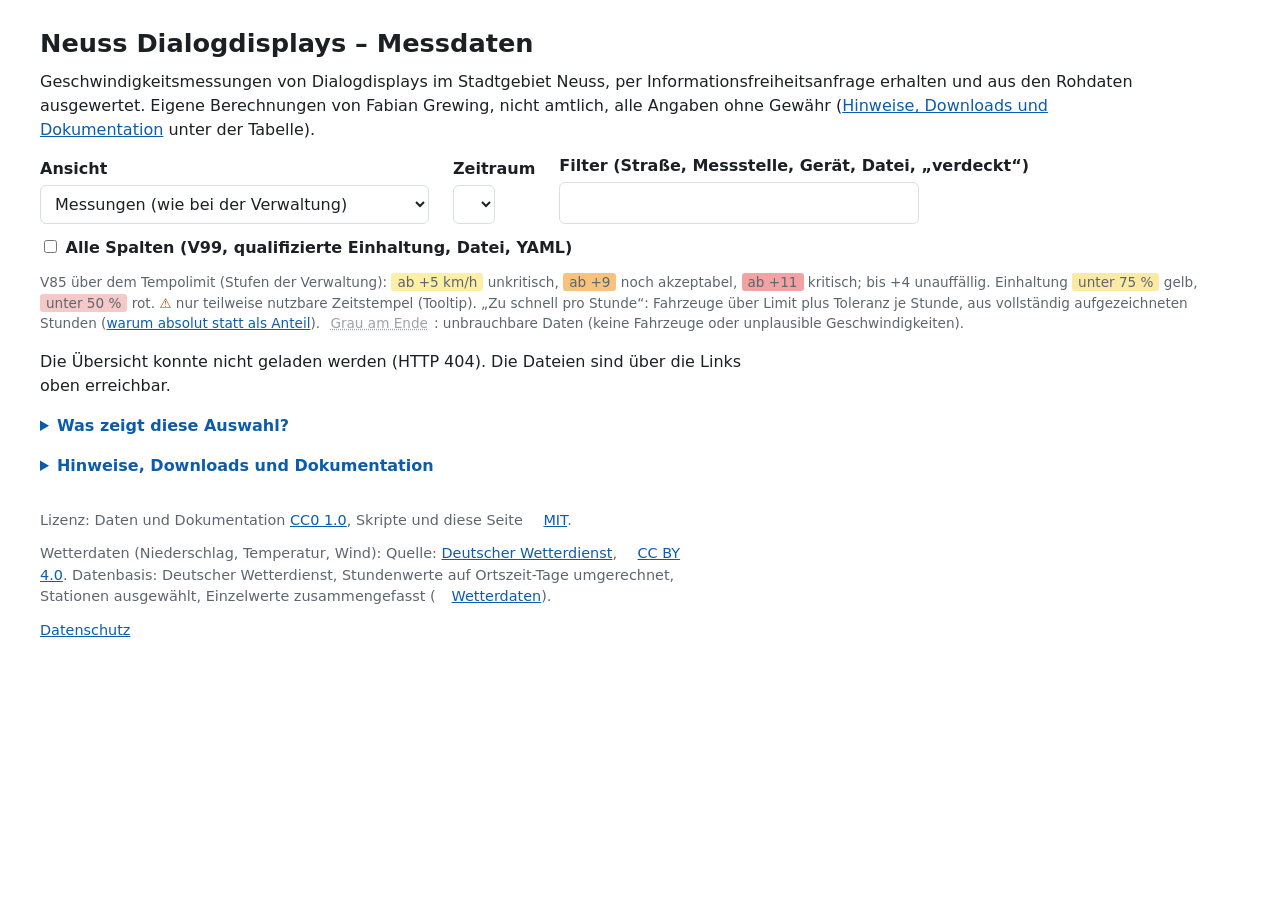
==== commit 71058815: "Impressum von der Seite entfernt Links in den Fusszeilen (Uebersicht, Detailseiten, Datenschutz), de" ====
--- a/site/index.html
+++ b/site/index.html
@@ -5,6 +5,28 @@
 <meta charset="utf-8">
 <meta name="viewport" content="width=device-width, initial-scale=1">
 <title>Neuss Dialogdisplays – Messdaten</title>
+<meta name="description" content="Geschwindigkeitsmessungen der Dialogdisplays in Neuss: V85, Einhaltung des Tempolimits, Fahrzeuge je Tag, bereinigte Daten als CSV (CC0). Eigene Auswertung aus einer Informationsfreiheitsanfrage, nicht amtlich.">
+<link rel="canonical" href="https://khazuar.github.io/neuss-dialogdisplays/">
+<meta property="og:type" content="website">
+<meta property="og:title" content="Neuss Dialogdisplays – Messdaten">
+<meta property="og:description" content="Geschwindigkeitsmessungen der Dialogdisplays in Neuss: V85, Einhaltung, bereinigte Daten als CSV (CC0).">
+<meta property="og:url" content="https://khazuar.github.io/neuss-dialogdisplays/">
+<meta property="og:locale" content="de_DE">
+<script type="application/ld+json">
+{"@context":"https://schema.org","@type":"Dataset","name":"Neuss Dialogdisplays – Messdaten",
+"description":"Geschwindigkeitsmessungen von Dialogdisplays im Stadtgebiet Neuss, per Informationsfreiheitsanfrage erhalten und ausgewertet: V85, V95, Einhaltungsquote, Fahrzeuge je Stunde, bereinigt um Sommerzeit, Rauschboden und Regen. Eigene Berechnungen, nicht amtlich.",
+"url":"https://khazuar.github.io/neuss-dialogdisplays/","inLanguage":"de","isAccessibleForFree":true,
+"license":"https://creativecommons.org/publicdomain/zero/1.0/","creator":{"@type":"Person","name":"Fabian Grewing"},
+"keywords":["Neuss","Dialogdisplay","Geschwindigkeitsmessung","V85","Tempolimit","Informationsfreiheit"],
+"spatialCoverage":{"@type":"Place","name":"Neuss"},
+"distribution":[
+{"@type":"DataDownload","encodingFormat":"text/csv","name":"Messungen","contentUrl":"https://khazuar.github.io/neuss-dialogdisplays/daten/messungen.csv"},
+{"@type":"DataDownload","encodingFormat":"text/csv","name":"Kennzahlen je Messung und Abschnitt","contentUrl":"https://khazuar.github.io/neuss-dialogdisplays/daten/kennzahlen.csv"},
+{"@type":"DataDownload","encodingFormat":"text/csv","name":"Abschnitte","contentUrl":"https://khazuar.github.io/neuss-dialogdisplays/daten/abschnitte.csv"},
+{"@type":"DataDownload","encodingFormat":"text/csv","name":"Kennzahlen je Tag","contentUrl":"https://khazuar.github.io/neuss-dialogdisplays/daten/tage.csv"},
+{"@type":"DataDownload","encodingFormat":"text/csv","name":"Übersichtstabelle","contentUrl":"https://khazuar.github.io/neuss-dialogdisplays/summary.csv"},
+{"@type":"DataDownload","encodingFormat":"application/gzip","name":"Daten je Tag, Stunde und km/h","contentUrl":"https://khazuar.github.io/neuss-dialogdisplays/daten/stunden.csv.gz"}]}
+</script>
 <link rel="stylesheet" href="style.css">
 <script src="labor.js"></script>
 </head>
@@ -47,6 +69,7 @@
     <span class="grau">Grau am Ende</span>: unbrauchbare Daten (keine Fahrzeuge oder unplausible Geschwindigkeiten).
   </p>
 
+<!--STATISCH-->
   <p id="status" role="status">Lade Daten …</p>
   <div class="tablewrap" hidden>
     <table class="uebersicht">
@@ -70,6 +93,7 @@
     <li><a href="daten/stunden.csv.gz">Bereinigte Daten je Tag, Stunde und km/h (CSV, gzip, rund 12 MB)</a> – dazu
       <a href="daten/kennzahlen.csv">Kennzahlen je Messung und Abschnitt</a>, <a href="daten/tage.csv">je Tag</a> und das
       <a href="DATEN.md">Datenwörterbuch</a> (Ortszeit, Rauschboden abgezogen, nach Abschnitten)</li>
+    <li><a href="llms.txt">llms.txt</a>: Dateiübersicht für KI-Assistenten und Skripte</li>
   </ul>
   <p class="muted">
     Die Auswertungen sind eigene Berechnungen von Fabian Grewing aus den Rohdaten der Stadt Neuss.
@@ -107,7 +131,7 @@
       Ortszeit-Tage umgerechnet, Stationen ausgewählt, Einzelwerte zusammengefasst
       (<a href="https://github.com/Khazuar/neuss-dialogdisplays/blob/main/docs/wetter.md">Wetterdaten</a>).
     </p>
-    <p><a href="impressum.html">Impressum</a><a href="datenschutz.html">Datenschutz</a></p>
+    <p><a href="datenschutz.html">Datenschutz</a></p>
   </footer>
 </main>
 
@@ -457,6 +481,8 @@
     });
     waehleZeitraum(zeitraum);
     document.querySelector(".tablewrap").hidden = false;
+    const fest = document.getElementById("statisch");  // feste Tabelle fuer Abrufer ohne JavaScript (seo_bauen.py)
+    if (fest) fest.hidden = true;
     document.getElementById("filter").addEventListener("input", render);
     document.getElementById("alle-spalten").addEventListener("change", (e) => {
       alleSpalten = e.target.checked;
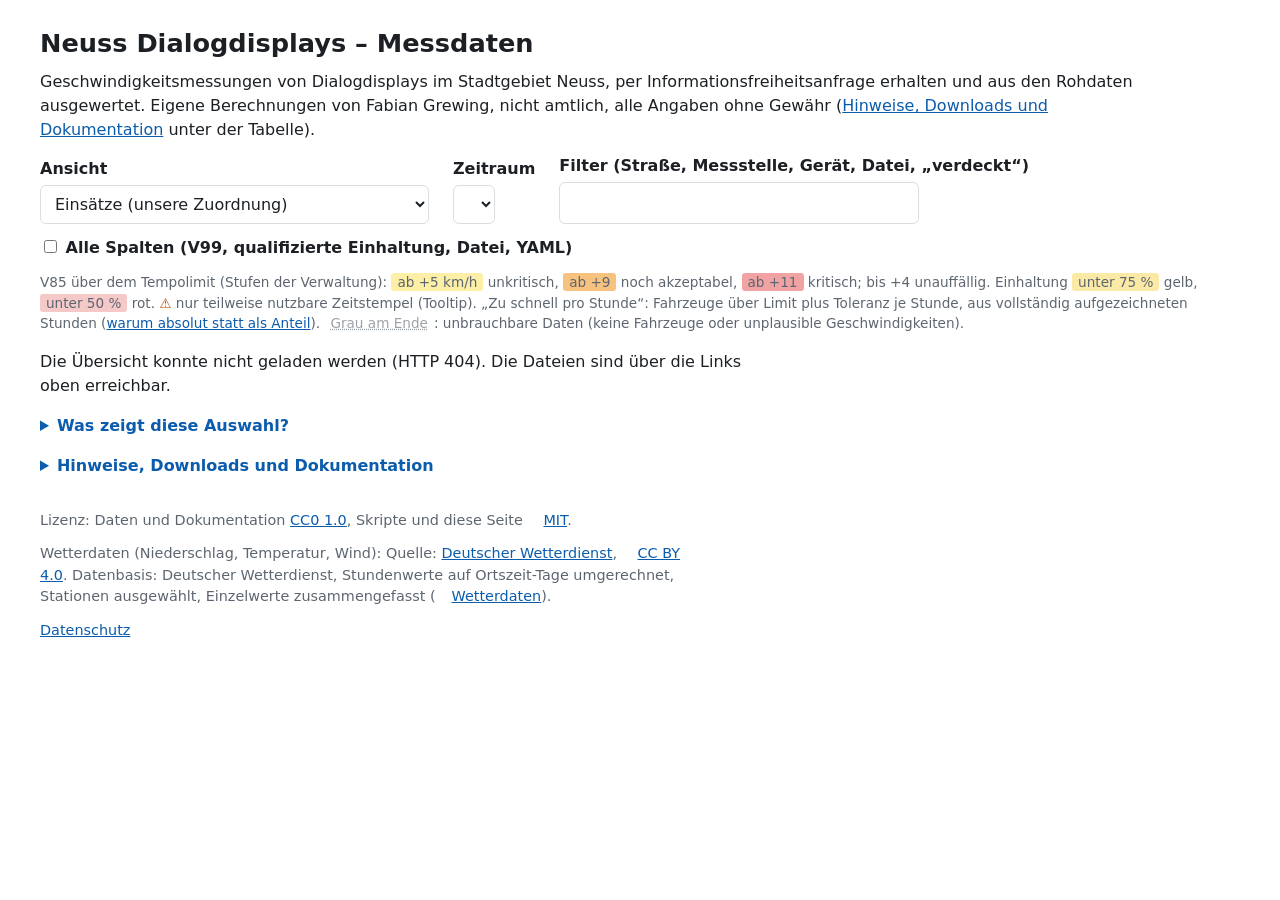
==== commit 82503559: "Einsaetze: Brueche zuordnen und Messungen nach dem tatsaechlichen Einsatzort abgrenzen einsaetze.py " ====
--- a/site/index.html
+++ b/site/index.html
@@ -43,6 +43,7 @@
     <div>
       <label for="ansicht">Ansicht</label>
       <select id="ansicht">
+        <option value="einsaetze">Einsätze (unsere Zuordnung)</option>
         <option value="messungen">Messungen (wie bei der Verwaltung)</option>
         <option value="abschnitte">Abschnitte (Messungen an Brüchen geteilt)</option>
       </select>
@@ -93,6 +94,7 @@
     <li><a href="daten/stunden.csv.gz">Bereinigte Daten je Tag, Stunde und km/h (CSV, gzip, rund 12 MB)</a> – dazu
       <a href="daten/kennzahlen.csv">Kennzahlen je Messung und Abschnitt</a>, <a href="daten/tage.csv">je Tag</a> und das
       <a href="DATEN.md">Datenwörterbuch</a> (Ortszeit, Rauschboden abgezogen, nach Abschnitten)</li>
+    <li><a href="brueche.html">Brüche in den Messreihen und ihre Erklärung</a> (Umhängen, Ereignisse, unerklärte Brüche)</li>
     <li><a href="llms.txt">llms.txt</a>: Dateiübersicht für KI-Assistenten und Skripte</li>
   </ul>
   <p class="muted">
@@ -190,11 +192,18 @@
   ...KENNZAHLEN,
   { key: "datei", label: "Datei", extra: true },
 ];
-let ansicht = "messungen";
+let ansicht = "einsaetze";
 let dataA = [];
+let dataE = [];
+// Einsatz: Zeitraum, in dem das Geraet tatsaechlich an einem Standort gemessen hat (einsaetze.py, docs/einsaetze.md)
+const EINSATZ_STATUS = {
+  abgeleitet: "zusammengesetzt aus mehreren Messungen (abgeleitet, nicht bestätigt)",
+  bestaetigt: "zusammengesetzt aus mehreren Messungen (Grenzen von der Verwaltung bestätigt)",
+  gekuerzt: "ohne Daten eines anderen Standorts (abgeleitet, nicht bestätigt)",
+};
 let alleSpalten = false;
-const spalten = () => (ansicht === "abschnitte" ? COLUMNS_ABSCHNITTE : COLUMNS_MESSUNGEN).filter((c) => alleSpalten || !c.extra);
-const zeilen = () => (ansicht === "abschnitte" ? dataA : data);
+const spalten = () => (ansicht === "messungen" ? COLUMNS_MESSUNGEN : COLUMNS_ABSCHNITTE).filter((c) => alleSpalten || !c.extra);
+const zeilen = () => (ansicht === "abschnitte" ? dataA : ansicht === "einsaetze" ? dataE : data);
 
 // Zeitraeume der Auswertung: Praefix der Spalten in summary.csv
 const ZEITRAEUME = [
@@ -282,7 +291,7 @@
 
 function waehleZeitraum(z) {
   zeitraum = z;
-  for (const r of data.concat(dataA)) Object.assign(r, r.metriken[z.id]);
+  for (const r of data.concat(dataA, dataE)) Object.assign(r, r.metriken[z.id]);
   document.getElementById("zeitraum-info").textContent = z.info;
 }
 
@@ -346,6 +355,7 @@
       td.append(s);
     }
     const zusatz = [row.verwaltung, ansicht === "abschnitte" ? "Abschnitt " + row.nr + " von " + row.anzahl : "",
+      ansicht === "einsaetze" && EINSATZ_STATUS[row.status] ? "Einsatz " + EINSATZ_STATUS[row.status] : "",
       row.verdeckt ? "verdeckte Messung (Display ohne Anzeige)" : ""].filter(Boolean).join(" · ");
     if (zusatz) unterzeile(td, zusatz);
     if (row.kaputt) {
@@ -382,7 +392,7 @@
   const q = document.getElementById("filter").value.trim().toLowerCase();
   const alle = zeilen();
   for (const r of alle) ableiten(r);
-  const rows = alle.filter((r) => !q || (r.standort + " " + r.datei + " " + (r.verwaltung || "") + " " + (r.ort || "") + (r.verdeckt ? " verdeckt" : " offen")).toLowerCase().includes(q));
+  const rows = alle.filter((r) => !q || (r.standort + " " + r.datei + " " + (r.verwaltung || "") + " " + (r.ort || "") + (r.verdeckt ? " verdeckt" : " offen") + (r.status && r.status !== "identisch" ? " zusammengesetzt " + r.status : "")).toLowerCase().includes(q));
   rows.sort((a, b) => {
     if (!!a.kaputt !== !!b.kaputt) return a.kaputt ? 1 : -1;  // unbrauchbare Daten immer ans Ende, in jeder Sortierung
     const x = a[sort.key], y = b[sort.key];
@@ -400,7 +410,7 @@
     body.append(tr);
   }
   const kaputt = rows.filter((r) => r.kaputt).length;
-  document.getElementById("status").textContent = rows.length + " von " + alle.length + (ansicht === "abschnitte" ? " Abschnitten" : " Messungen") +
+  document.getElementById("status").textContent = rows.length + " von " + alle.length + (ansicht === "abschnitte" ? " Abschnitten" : ansicht === "einsaetze" ? " Einsätzen" : " Messungen") +
     (kaputt ? ", davon " + kaputt + " mit unbrauchbaren Daten (grau am Ende)" : "");
   for (const th of document.querySelectorAll("#head th")) {
     th.setAttribute("aria-sort", th.dataset.key === sort.key ? (sort.dir > 0 ? "ascending" : "descending") : "none");
@@ -432,7 +442,8 @@
 async function start() {
   const status = document.getElementById("status");
   try {
-    const [res, ueb, abs] = await Promise.all([fetch("summary.csv"), fetch("uebersicht.json").catch(() => null), fetch("abschnitte.json").catch(() => null)]);
+    const [res, ueb, abs, eu] = await Promise.all([fetch("summary.csv"), fetch("uebersicht.json").catch(() => null), fetch("abschnitte.json").catch(() => null),
+      fetch("einsaetze-uebersicht.json").catch(() => null)]);
     if (!res.ok) throw new Error("HTTP " + res.status);
     const [header, ...rows] = parseCSV(await res.text());
     const idx = Object.fromEntries(header.map((h, i) => [h, i]));
@@ -455,12 +466,26 @@
       nr: a.nr, anzahl: a.anzahl, limit: a.limit, verdeckt: !!a.verdeckt, start: a.von, ende: a.bis, tage: a.tage, bruch: a.bruch, hinweis: a.hinweis,
       metriken: a.metriken, ...a.metriken[zeitraum.id],
     }));
+    // Ansicht „Einsätze“: eine Zeile je Einsatz; ohne die Datei gilt die Ansicht „Messungen“
+    let einsaetze = [];
+    if (eu && eu.ok) { try { einsaetze = await eu.json(); } catch (e) { einsaetze = []; } }
+    dataE = einsaetze.map((a) => ({
+      standort: bereinige(a.standort), ort: a.ort, seite: a.seite, datei: a.standort + "/" + a.datei, verwaltung: a.verwaltung,
+      limit: a.limit, verdeckt: !!a.verdeckt, start: a.von, ende: a.bis, tage: a.tage, status: a.status, hinweis: "",
+      metriken: a.metriken, ...a.metriken[zeitraum.id],
+    }));
     const ansichtWahl = document.getElementById("ansicht");
     const ansichtInfo = document.getElementById("ansicht-info");
-    if (!dataA.length) ansichtWahl.closest("div").hidden = true;
+    if (!dataE.length) { ansicht = "messungen"; ansichtWahl.querySelector('option[value="einsaetze"]').remove(); }
+    if (!dataA.length && !dataE.length) ansichtWahl.closest("div").hidden = true;
+    ansichtWahl.value = ansicht;
+    const einsatzInfo = "Einsätze: der Zeitraum, in dem ein Gerät tatsächlich an einem Standort gemessen hat, nach unserer Zuordnung. Hing ein Gerät nach dem " +
+      "Auslesen noch am alten Ort (belegt durch Verteilung, Tagesgang und Verkehrsmenge), gehört dieser Teil zum alten Standort; die Tage des Umhängens fallen weg. " +
+      "Meist ist ein Einsatz gleich der Messung der Verwaltung. Zusammengesetzte Einsätze sind gekennzeichnet (Filterwort „zusammengesetzt“).";
+    ansichtInfo.textContent = ansicht === "einsaetze" ? einsatzInfo : "";
     ansichtWahl.addEventListener("change", () => {
       ansicht = ansichtWahl.value;
-      ansichtInfo.textContent = ansicht === "abschnitte"
+      ansichtInfo.textContent = ansicht === "einsaetze" ? einsatzInfo : ansicht === "abschnitte"
         ? "Abschnitte: Eine Messreihe ist an erkannten Brüchen geteilt (Gerät umgehängt, Baustelle, andere Verkehrslage), jeder Abschnitt einzeln ausgewertet. " +
           "Messungen ohne erkannten Bruch stehen als ein Abschnitt da. „Bruch davor“ ist die Wahrscheinlichkeit des Bruchs vor dem Abschnitt. " +
           "Mit der Verwaltung vergleichbar bleibt die Ansicht „Messungen“."
